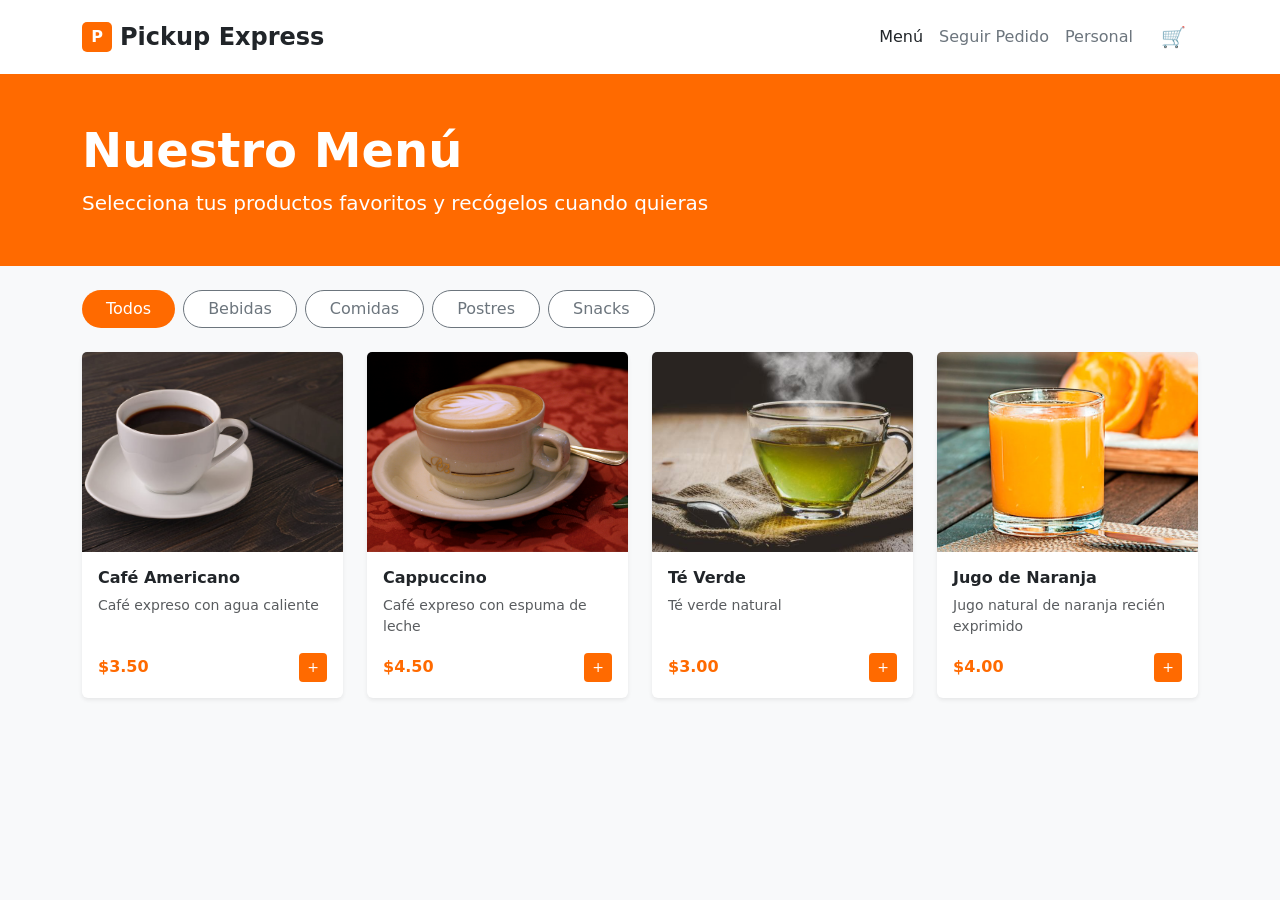
==== index.html @ 89d6bb49 "Revision" ====
<!DOCTYPE html>
<html lang="es">
<head>
  <meta charset="UTF-8">
  <meta name="viewport" content="width=device-width, initial-scale=1.0">
  <title>Pickup Express</title>
  
  <link href="https://cdn.jsdelivr.net/npm/bootstrap@5.3.3/dist/css/bootstrap.min.css" rel="stylesheet">
  <link rel="stylesheet" href="estilos.css">
</head>
<body class="bg-light">

  <header class="bg-white shadow-sm py-3">
    <div class="container d-flex justify-content-between align-items-center">
      
      <div class="d-flex align-items-center gap-2">
        <div class="logo-p">P</div>
        <h1 class="h4 mb-0 fw-bold">Pickup Express</h1>
      </div>

      <nav class="d-flex gap-3 align-items-center">
        <a href="#menu" class="text-decoration-none text-dark">Menú</a>
        <a href="seguimiento.html" class="text-decoration-none text-secondary">Seguir Pedido</a>
        <a href="personal.html" class="text-decoration-none text-secondary">Personal</a>

        <a href="carrito.html" class="text-decoration-none btn btn-light position-relative border-0 bg-transparent fs-5">
    🛒
    <span id="contador-carrito" class="position-absolute top-0 start-100 translate-middle badge rounded-pill bg-danger d-none">0</span>
</a>
      </nav>

    </div>
  </header>

  <section id="inicio" class="fondo-naranja text-white py-5 mb-4">
    <div class="container">
      <h2 class="display-5 fw-bold">Nuestro Menú</h2>
      <p class="lead mb-0">Selecciona tus productos favoritos y recógelos cuando quieras</p>
    </div>
  </section>

  <section id="menu" class="container mb-5">
    
    <div class="d-flex flex-wrap gap-2 mb-4">
      <button class="btn btn-naranja rounded-pill px-4 btn-filtro" data-categoria="todos">Todos</button>
      <button class="btn btn-outline-secondary bg-white rounded-pill px-4 btn-filtro" data-categoria="bebidas">Bebidas</button>
      <button class="btn btn-outline-secondary bg-white rounded-pill px-4 btn-filtro" data-categoria="comidas">Comidas</button>
      <button class="btn btn-outline-secondary bg-white rounded-pill px-4 btn-filtro" data-categoria="postres">Postres</button>
      <button class="btn btn-outline-secondary bg-white rounded-pill px-4 btn-filtro" data-categoria="snacks">Snacks</button>
    </div>

    <div class="row g-4">
      
      <article class="col-12 col-md-6 col-lg-3 producto" data-categoria="bebidas">
        <div class="tarjeta card h-100 shadow-sm border-0">
          <img src="img/cafe.jpg" class="card-img-top img-producto" alt="Café Americano">
          <div class="card-body d-flex flex-column">
            <h3 class="card-title h6 fw-bold">Café Americano</h3>
            <p class="card-text text-muted small mb-3">Café expreso con agua caliente</p>
            <div class="mt-auto d-flex justify-content-between align-items-center">
              <span class="texto-naranja fw-bold">$3.50</span>
              <button class="btn btn-naranja btn-sm btn-agregar">+</button>
            </div>
          </div>
        </div>
      </article>

      <article class="col-12 col-md-6 col-lg-3 producto" data-categoria="bebidas">
        <div class="tarjeta card h-100 shadow-sm border-0">
          <img src="img/cappuccino.jpg" class="card-img-top img-producto" alt="Cappuccino">
          <div class="card-body d-flex flex-column">
            <h3 class="card-title h6 fw-bold">Cappuccino</h3>
            <p class="card-text text-muted small mb-3">Café expreso con espuma de leche</p>
            <div class="mt-auto d-flex justify-content-between align-items-center">
              <span class="texto-naranja fw-bold">$4.50</span>
              <button class="btn btn-naranja btn-sm btn-agregar">+</button>
            </div>
          </div>
        </div>
      </article>

      <article class="col-12 col-md-6 col-lg-3 producto" data-categoria="bebidas">
        <div class="tarjeta card h-100 shadow-sm border-0">
          <img src="img/te.jpeg" class="card-img-top img-producto" alt="Té Verde">
          <div class="card-body d-flex flex-column">
            <h3 class="card-title h6 fw-bold">Té Verde</h3>
            <p class="card-text text-muted small mb-3">Té verde natural</p>
            <div class="mt-auto d-flex justify-content-between align-items-center">
              <span class="texto-naranja fw-bold">$3.00</span>
              <button class="btn btn-naranja btn-sm btn-agregar">+</button>
            </div>
          </div>
        </div>
      </article>

      <article class="col-12 col-md-6 col-lg-3 producto" data-categoria="bebidas">
        <div class="tarjeta card h-100 shadow-sm border-0">
          <img src="img/jugo.jpg" class="card-img-top img-producto" alt="Jugo de Naranja">
          <div class="card-body d-flex flex-column">
            <h3 class="card-title h6 fw-bold">Jugo de Naranja</h3>
            <p class="card-text text-muted small mb-3">Jugo natural de naranja recién exprimido</p>
            <div class="mt-auto d-flex justify-content-between align-items-center">
              <span class="texto-naranja fw-bold">$4.00</span>
              <button class="btn btn-naranja btn-sm btn-agregar">+</button>
            </div>
          </div>
        </div>
      </article>

    </div>
  </section>

  <script src="logica.js"></script>
</body>
</html>
---- estilos.css ----
.fondo-naranja {
  background-color: #ff6a00;
}

.texto-naranja {
  color: #ff6a00;
}

.logo-p {
  background-color: #ff6a00;
  color: white;
  border-radius: 5px;
  width: 30px;
  height: 30px;
  display: flex;
  align-items: center;
  justify-content: center;
  font-weight: bold;
}

.btn-naranja {
  background-color: #ff6a00;
  color: white;
  border: none;
}

.btn-naranja:hover {
  background-color: #e65c00;
  color: white;
}

.img-producto {
  height: 200px;
  object-fit: cover;
}

/* Seguimiento Styles */
.contenedor-seguimiento {
  min-height: calc(100vh - 80px);
  background-color: #f8f9fa;
  padding-top: 35px;
}

.caja-seguimiento {
  max-width: 680px;
  margin: 0 auto;
}

.titulo-seguimiento {
  font-size: 30px;
  font-weight: 800;
  margin-bottom: 28px;
  color: #111827;
}

.card-seguimiento {
  border: 1px solid #eeeeee;
  border-radius: 10px;
  box-shadow: 0 2px 8px rgba(0,0,0,0.08);
  padding: 24px;
}

.input-seguimiento {
  height: 48px;
  border-radius: 10px;
  font-size: 15px;
}

.btn-buscar-pedido {
  height: 48px;
  border-radius: 9px;
  font-weight: 700;
  padding: 0 28px;
  white-space: nowrap;
}

/* Personal Styles */

.btn-tab-personal {
  border-radius: 0;
  padding: 16px 0;
  color: #6b7280;
  border-bottom: 2px solid transparent;
}

.btn-tab-personal.active {
  color: #ff6a00;
  border-bottom: 2px solid #ff6a00;
}

.card-producto-personal {
  border: none;
  border-radius: 10px;
  overflow: hidden;
  box-shadow: 0 2px 8px rgba(0,0,0,0.08);
}

.card-producto-personal img {
  height: 185px;
  object-fit: cover;
}

.btn-desactivar {
  background-color: #d89000;
  color: white;
}

.btn-desactivar:hover {
  background-color: #bd7d00;
  color: white;
}
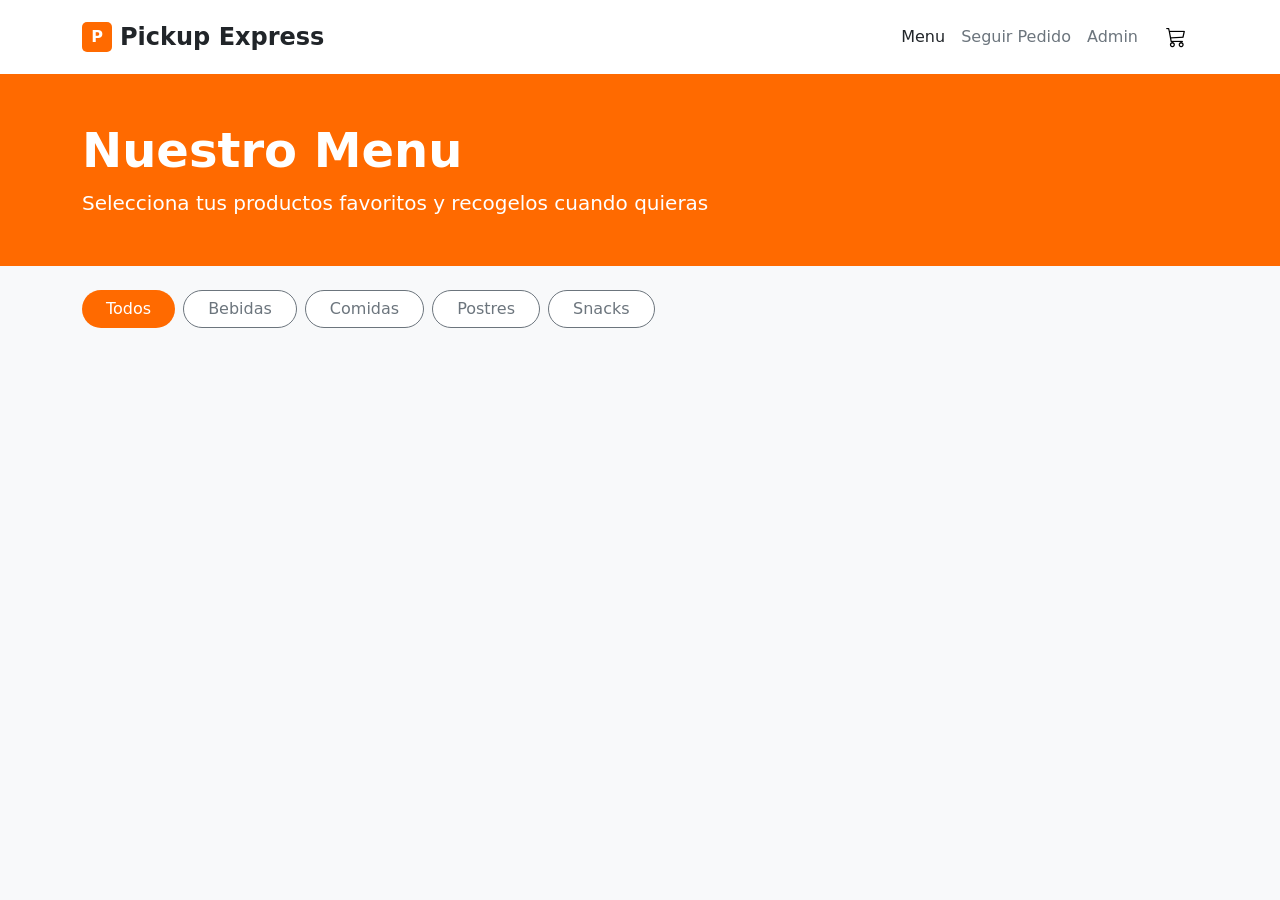
==== commit 55b058bd: "Entrega" ====
--- a/index.html
+++ b/index.html
@@ -1,115 +1,55 @@
-<!DOCTYPE html>
-<html lang="es">
-<head>
-  <meta charset="UTF-8">
-  <meta name="viewport" content="width=device-width, initial-scale=1.0">
-  <title>Pickup Express</title>
-  
-  <link href="https://cdn.jsdelivr.net/npm/bootstrap@5.3.3/dist/css/bootstrap.min.css" rel="stylesheet">
-  <link rel="stylesheet" href="estilos.css">
-</head>
-<body class="bg-light">
-
-  <header class="bg-white shadow-sm py-3">
-    <div class="container d-flex justify-content-between align-items-center">
-      
-      <div class="d-flex align-items-center gap-2">
-        <div class="logo-p">P</div>
-        <h1 class="h4 mb-0 fw-bold">Pickup Express</h1>
-      </div>
-
-      <nav class="d-flex gap-3 align-items-center">
-        <a href="#menu" class="text-decoration-none text-dark">Menú</a>
-        <a href="seguimiento.html" class="text-decoration-none text-secondary">Seguir Pedido</a>
-        <a href="personal.html" class="text-decoration-none text-secondary">Personal</a>
-
-        <a href="carrito.html" class="text-decoration-none btn btn-light position-relative border-0 bg-transparent fs-5">
-    🛒
-    <span id="contador-carrito" class="position-absolute top-0 start-100 translate-middle badge rounded-pill bg-danger d-none">0</span>
-</a>
-      </nav>
-
-    </div>
-  </header>
-
-  <section id="inicio" class="fondo-naranja text-white py-5 mb-4">
-    <div class="container">
-      <h2 class="display-5 fw-bold">Nuestro Menú</h2>
-      <p class="lead mb-0">Selecciona tus productos favoritos y recógelos cuando quieras</p>
-    </div>
-  </section>
-
-  <section id="menu" class="container mb-5">
-    
-    <div class="d-flex flex-wrap gap-2 mb-4">
-      <button class="btn btn-naranja rounded-pill px-4 btn-filtro" data-categoria="todos">Todos</button>
-      <button class="btn btn-outline-secondary bg-white rounded-pill px-4 btn-filtro" data-categoria="bebidas">Bebidas</button>
-      <button class="btn btn-outline-secondary bg-white rounded-pill px-4 btn-filtro" data-categoria="comidas">Comidas</button>
-      <button class="btn btn-outline-secondary bg-white rounded-pill px-4 btn-filtro" data-categoria="postres">Postres</button>
-      <button class="btn btn-outline-secondary bg-white rounded-pill px-4 btn-filtro" data-categoria="snacks">Snacks</button>
-    </div>
-
-    <div class="row g-4">
-      
-      <article class="col-12 col-md-6 col-lg-3 producto" data-categoria="bebidas">
-        <div class="tarjeta card h-100 shadow-sm border-0">
-          <img src="img/cafe.jpg" class="card-img-top img-producto" alt="Café Americano">
-          <div class="card-body d-flex flex-column">
-            <h3 class="card-title h6 fw-bold">Café Americano</h3>
-            <p class="card-text text-muted small mb-3">Café expreso con agua caliente</p>
-            <div class="mt-auto d-flex justify-content-between align-items-center">
-              <span class="texto-naranja fw-bold">$3.50</span>
-              <button class="btn btn-naranja btn-sm btn-agregar">+</button>
-            </div>
-          </div>
-        </div>
-      </article>
-
-      <article class="col-12 col-md-6 col-lg-3 producto" data-categoria="bebidas">
-        <div class="tarjeta card h-100 shadow-sm border-0">
-          <img src="img/cappuccino.jpg" class="card-img-top img-producto" alt="Cappuccino">
-          <div class="card-body d-flex flex-column">
-            <h3 class="card-title h6 fw-bold">Cappuccino</h3>
-            <p class="card-text text-muted small mb-3">Café expreso con espuma de leche</p>
-            <div class="mt-auto d-flex justify-content-between align-items-center">
-              <span class="texto-naranja fw-bold">$4.50</span>
-              <button class="btn btn-naranja btn-sm btn-agregar">+</button>
-            </div>
-          </div>
-        </div>
-      </article>
-
-      <article class="col-12 col-md-6 col-lg-3 producto" data-categoria="bebidas">
-        <div class="tarjeta card h-100 shadow-sm border-0">
-          <img src="img/te.jpeg" class="card-img-top img-producto" alt="Té Verde">
-          <div class="card-body d-flex flex-column">
-            <h3 class="card-title h6 fw-bold">Té Verde</h3>
-            <p class="card-text text-muted small mb-3">Té verde natural</p>
-            <div class="mt-auto d-flex justify-content-between align-items-center">
-              <span class="texto-naranja fw-bold">$3.00</span>
-              <button class="btn btn-naranja btn-sm btn-agregar">+</button>
-            </div>
-          </div>
-        </div>
-      </article>
-
-      <article class="col-12 col-md-6 col-lg-3 producto" data-categoria="bebidas">
-        <div class="tarjeta card h-100 shadow-sm border-0">
-          <img src="img/jugo.jpg" class="card-img-top img-producto" alt="Jugo de Naranja">
-          <div class="card-body d-flex flex-column">
-            <h3 class="card-title h6 fw-bold">Jugo de Naranja</h3>
-            <p class="card-text text-muted small mb-3">Jugo natural de naranja recién exprimido</p>
-            <div class="mt-auto d-flex justify-content-between align-items-center">
-              <span class="texto-naranja fw-bold">$4.00</span>
-              <button class="btn btn-naranja btn-sm btn-agregar">+</button>
-            </div>
-          </div>
-        </div>
-      </article>
-
-    </div>
-  </section>
-
-  <script src="logica.js"></script>
-</body>
-</html>+<!DOCTYPE html>
+<html lang="es">
+<head>
+  <meta charset="UTF-8">
+  <meta name="viewport" content="width=device-width, initial-scale=1.0">
+  <title>Pickup Express</title>
+
+  <link href="https://cdn.jsdelivr.net/npm/bootstrap@5.3.3/dist/css/bootstrap.min.css" rel="stylesheet">
+  <link rel="stylesheet" href="https://cdn.jsdelivr.net/npm/bootstrap-icons@1.11.0/font/bootstrap-icons.css">
+  <link rel="stylesheet" href="estilos.css">
+</head>
+<body class="bg-light">
+
+  <header class="bg-white shadow-sm py-3">
+    <div class="container d-flex justify-content-between align-items-center">
+      <a href="index.html" class="d-flex align-items-center gap-2 text-decoration-none text-dark">
+        <div class="logo-p">P</div>
+        <h1 class="h4 mb-0 fw-bold">Pickup Express</h1>
+      </a>
+
+      <nav class="d-flex gap-3 align-items-center">
+        <a href="#menu" class="text-decoration-none text-dark">Menu</a>
+        <a href="seguimiento.html" class="text-decoration-none text-secondary">Seguir Pedido</a>
+        <a href="personal.html" class="text-decoration-none text-secondary">Admin</a>
+
+        <a href="carrito.html" class="text-decoration-none btn btn-light position-relative border-0 bg-transparent fs-5" title="Carrito">
+          <i class="bi bi-cart3"></i>
+          <span id="contador-carrito" class="position-absolute top-0 start-100 translate-middle badge rounded-pill bg-danger d-none">0</span>
+        </a>
+      </nav>
+    </div>
+  </header>
+
+  <section id="inicio" class="fondo-naranja text-white py-5 mb-4">
+    <div class="container">
+      <h2 class="display-5 fw-bold">Nuestro Menu</h2>
+      <p class="lead mb-0">Selecciona tus productos favoritos y recogelos cuando quieras</p>
+    </div>
+  </section>
+
+  <section id="menu" class="container mb-5">
+    <div class="d-flex flex-wrap gap-2 mb-4">
+      <button type="button" class="btn btn-naranja rounded-pill px-4 btn-filtro" data-categoria="todos">Todos</button>
+      <button type="button" class="btn btn-outline-secondary bg-white rounded-pill px-4 btn-filtro" data-categoria="bebidas">Bebidas</button>
+      <button type="button" class="btn btn-outline-secondary bg-white rounded-pill px-4 btn-filtro" data-categoria="comidas">Comidas</button>
+      <button type="button" class="btn btn-outline-secondary bg-white rounded-pill px-4 btn-filtro" data-categoria="postres">Postres</button>
+      <button type="button" class="btn btn-outline-secondary bg-white rounded-pill px-4 btn-filtro" data-categoria="snacks">Snacks</button>
+    </div>
+
+    <div class="row g-4" id="listaProductosMenu"></div>
+  </section>
+
+  <script src="logica.js"></script>
+</body>
+</html>
